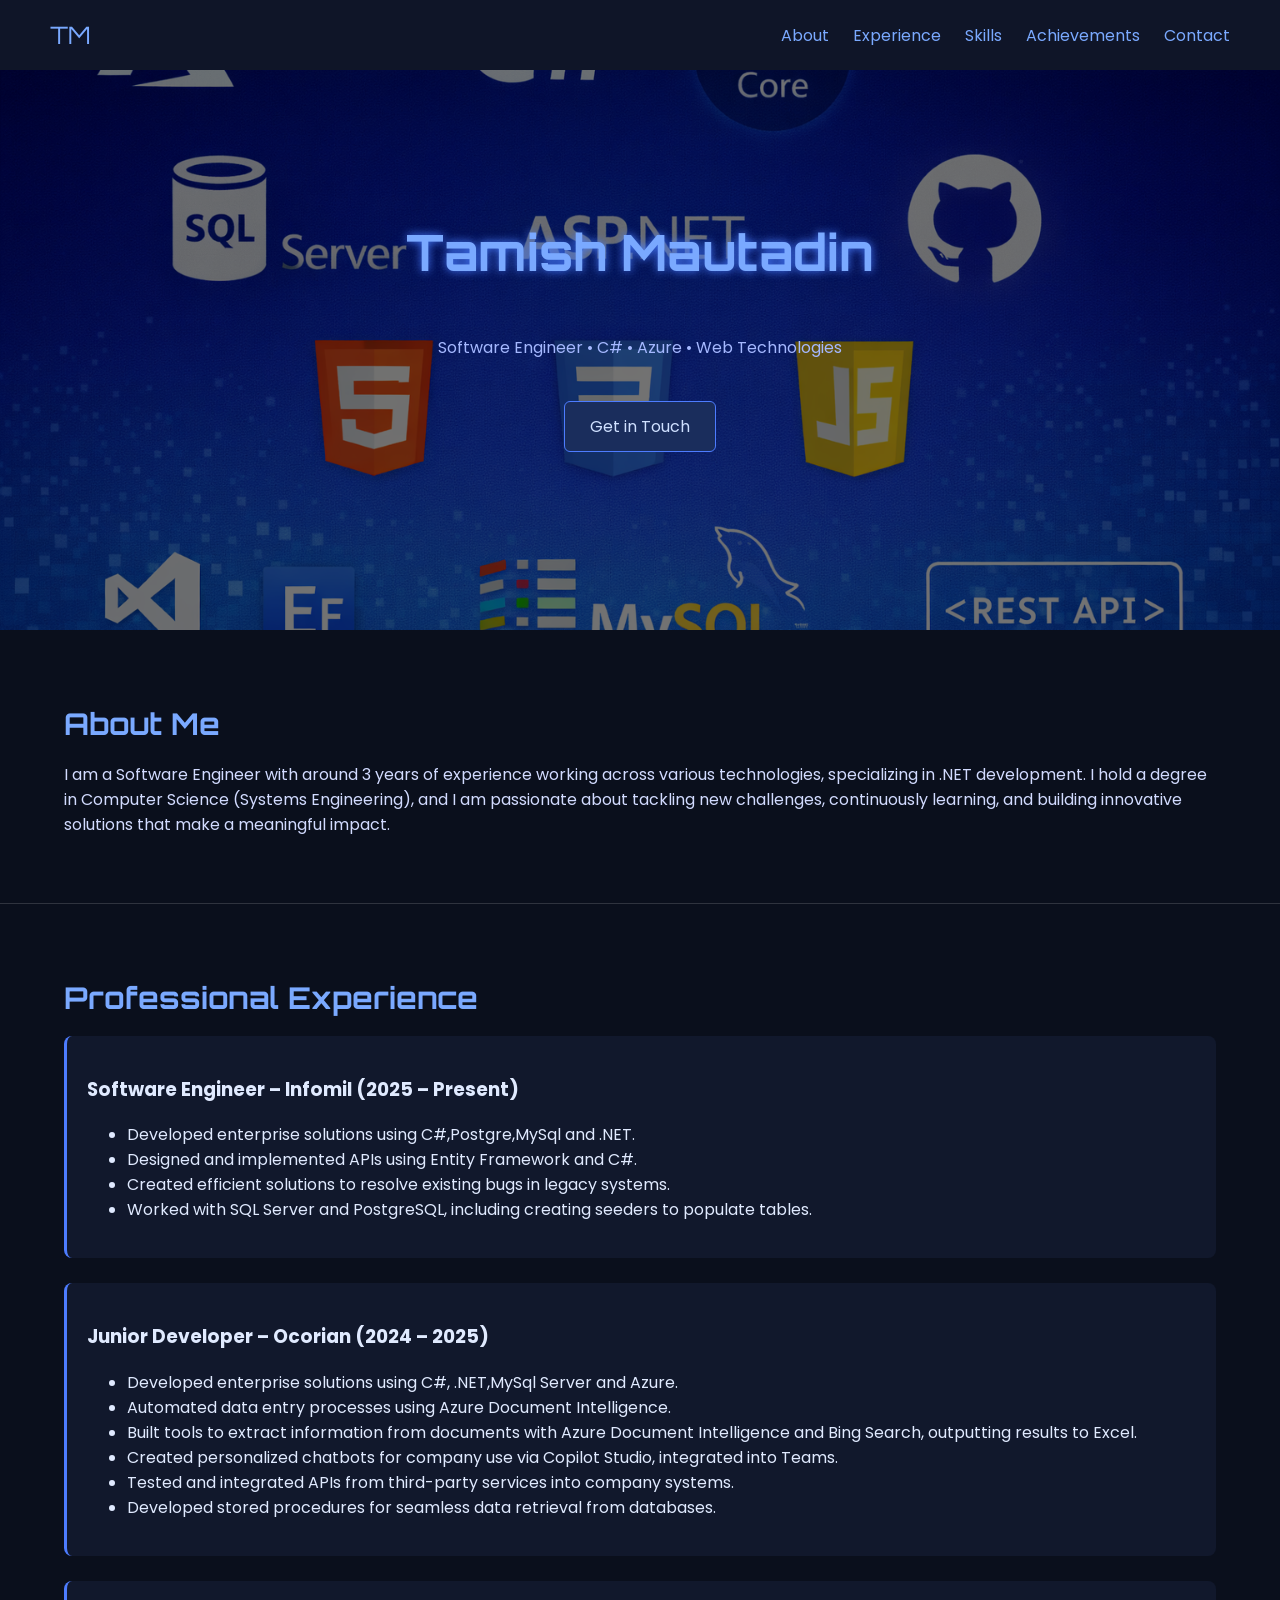
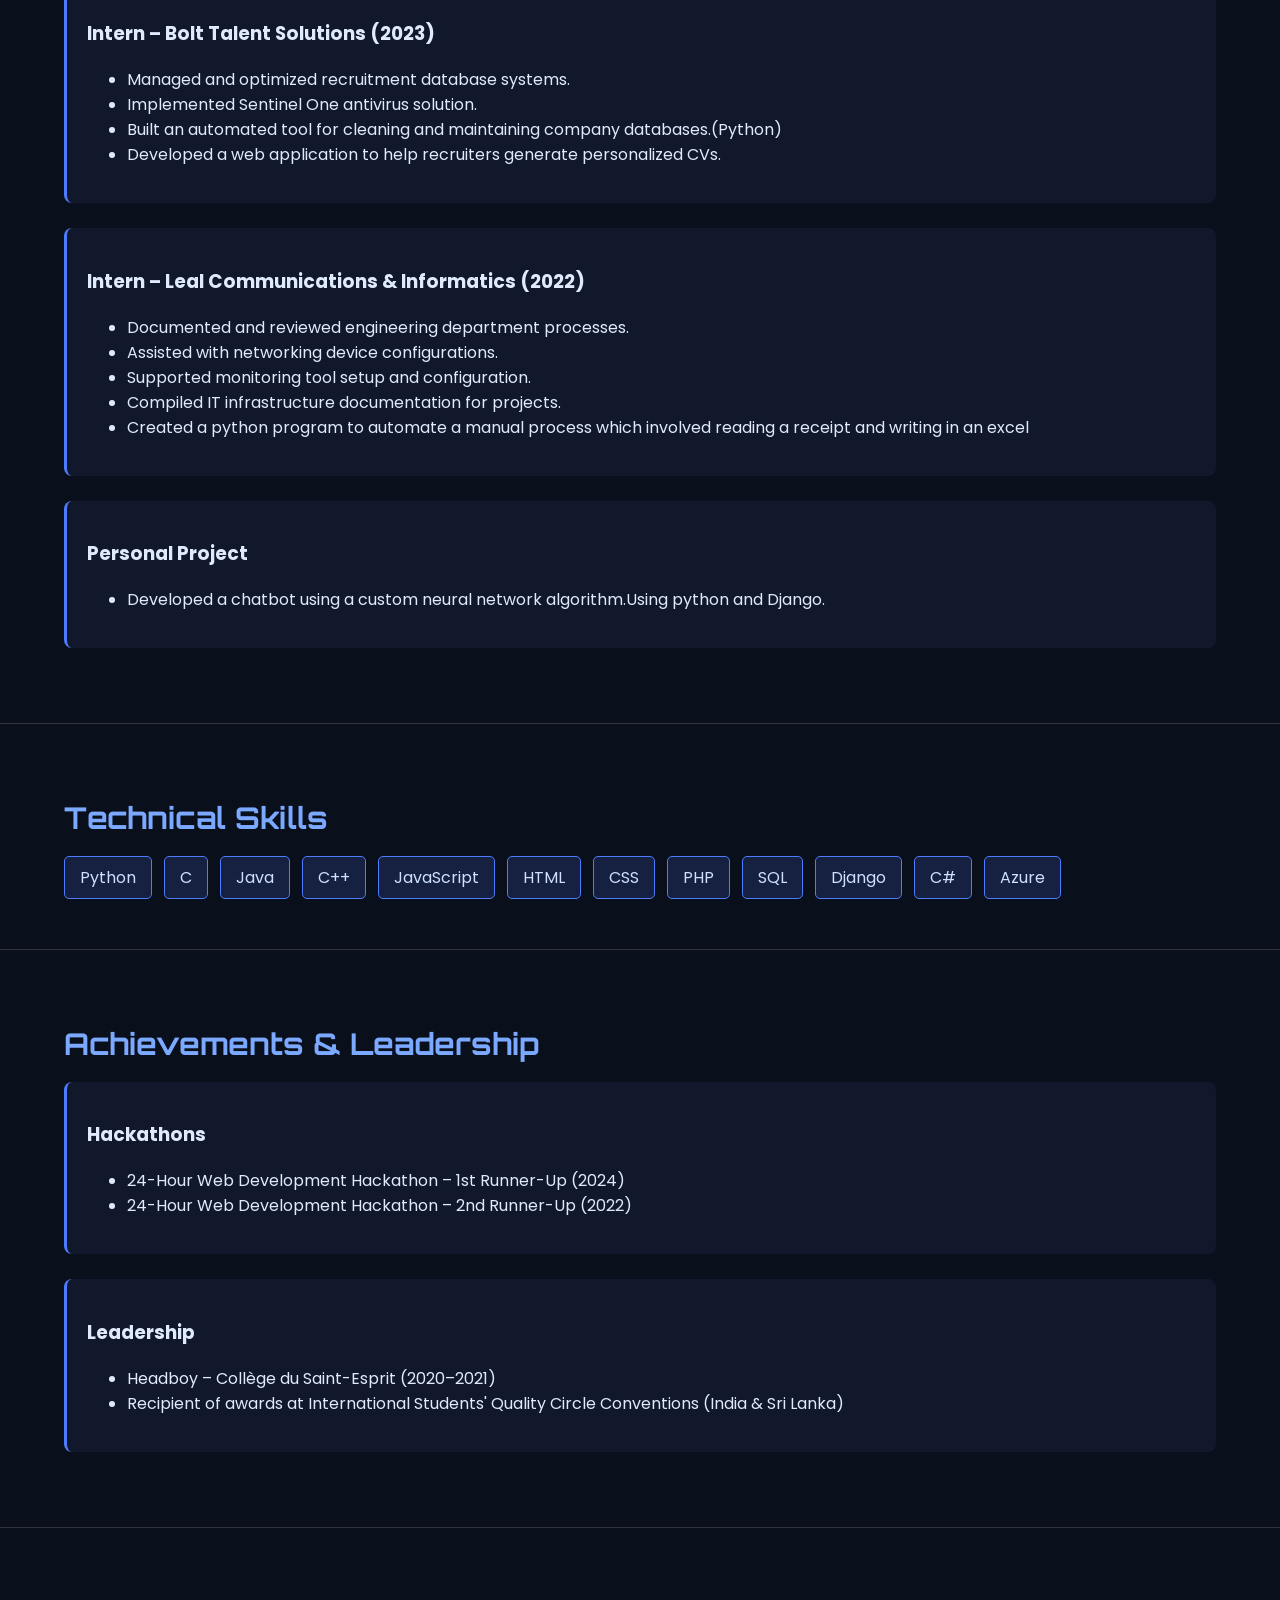
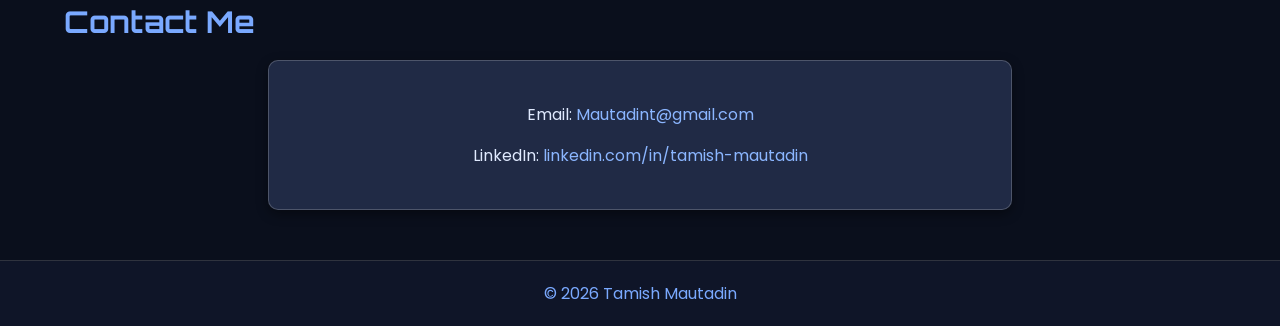
==== docs/index.html @ 5072211f "renamed" ====
<!DOCTYPE html>
<html lang="en">
<head>
    <meta charset="UTF-8" />
    <meta name="viewport" content="width=device-width, initial-scale=1.0" />
    <title>Tamish Mautadin | Portfolio</title>
    <link rel="stylesheet" href="../Css/main.css" />
    <script defer src="../JavaScript/main.js"></script>
</head>
<body>

    <!-- HEADER -->
    <header class="header">
        <div class="logo">TM</div>
        <nav>
            <a href="#about">About</a>
            <a href="#experience">Experience</a>
            <a href="#skills">Skills</a>
            <a href="#achievements">Achievements</a>
            <a href="#contact">Contact</a>
        </nav>
    </header>

    <!-- HERO SECTION -->
    <section class="hero">
        <h1 class="glitch-text">Tamish Mautadin</h1>
        <p class="subtitle">Software Engineer • C# • Azure • Web Technologies</p>
        <a href="#contact" class="btn">Get in Touch</a>
    </section>

    <!-- ABOUT -->
    <section id="about" class="section">
        <h2 class="section-title">About Me</h2>
        <p class="section-text">
            I am a Software Engineer with around 3 years of experience working across various technologies,
            specializing in .NET development. I hold a degree in Computer Science (Systems Engineering),
            and I am passionate about tackling new challenges, continuously learning, and building innovative
            solutions that make a meaningful impact.
        </p>
    </section>

    <!-- EXPERIENCE -->
    <section id="experience" class="section">
        <h2 class="section-title">Professional Experience</h2>

        <div class="card">
            <h3>Software Engineer – Infomil (2025 – Present)</h3>
            <ul>
                <li>Developed enterprise solutions using C#,Postgre,MySql and .NET.</li>
                <li>Designed and implemented APIs using Entity Framework and C#.</li>
                <li>Created efficient solutions to resolve existing bugs in legacy systems.</li>
                <li>Worked with SQL Server and PostgreSQL, including creating seeders to populate tables.</li>
            </ul>
        </div>

        <div class="card">
            <h3>Junior Developer – Ocorian (2024 – 2025)</h3>
            <ul>
                <li>Developed enterprise solutions using C#, .NET,MySql Server and Azure.</li>
                <li>Automated data entry processes using Azure Document Intelligence.</li>
                <li>Built tools to extract information from documents with Azure Document Intelligence and Bing Search, outputting results to Excel.</li>
                <li>Created personalized chatbots for company use via Copilot Studio, integrated into Teams.</li>
                <li>Tested and integrated APIs from third-party services into company systems.</li>
                <li>Developed stored procedures for seamless data retrieval from databases.</li>
            </ul>
        </div>

        <div class="card">
            <h3>Intern – Bolt Talent Solutions (2023)</h3>
            <ul>
                <li>Managed and optimized recruitment database systems.</li>
                <li>Implemented Sentinel One antivirus solution.</li>
                <li>Built an automated tool for cleaning and maintaining company databases.(Python)</li>
                <li>Developed a web application to help recruiters generate personalized CVs.</li>
            </ul>
        </div>

        <div class="card">
            <h3>Intern – Leal Communications & Informatics (2022)</h3>
            <ul>
                <li>Documented and reviewed engineering department processes.</li>
                <li>Assisted with networking device configurations.</li>
                <li>Supported monitoring tool setup and configuration.</li>
                <li>Compiled IT infrastructure documentation for projects.</li>
                <li>Created a python program to automate a manual process which involved reading a receipt and writing in an excel</li>


            </ul>
        </div>
        
        <div class="card">
            <h3>Personal Project</h3>
            <ul>
                <li>Developed a chatbot using a custom neural network algorithm.Using python and Django.</li>
            </ul>
        </div>
    </section>

    <!-- SKILLS -->
    <section id="skills" class="section">
        <h2 class="section-title">Technical Skills</h2>
        <div class="skills-container">
            <span>Python</span>
            <span>C</span>
            <span>Java</span>
            <span>C++</span>
            <span>JavaScript</span>
            <span>HTML</span>
            <span>CSS</span>
            <span>PHP</span>
            <span>SQL</span>
            <span>Django</span>
            <span>C#</span>
            <span>Azure</span>
        </div>
    </section>

    <!-- ACHIEVEMENTS -->
    <section id="achievements" class="section">
        <h2 class="section-title">Achievements & Leadership</h2>

        <div class="card">
            <h3>Hackathons</h3>
            <ul>
                <li>24-Hour Web Development Hackathon – 1st Runner-Up (2024)</li>
                <li>24-Hour Web Development Hackathon – 2nd Runner-Up (2022)</li>
            </ul>
        </div>

        <div class="card">
            <h3>Leadership</h3>
            <ul>
                <li>Headboy – Collège du Saint-Esprit (2020–2021)</li>
                <li>Recipient of awards at International Students' Quality Circle Conventions (India & Sri Lanka)</li>
            </ul>
        </div>
    </section>


    <section id="contact" class="section contact-box">
        <h2 class="section-title">Contact Me</h2>

        <div class="contact-card">
            <p>Email: <a href="mailto:Mautadint@gmail.com">Mautadint@gmail.com</a></p>
            <p>LinkedIn: <a target="_blank" href="https://www.linkedin.com/in/tamish-mautadin">linkedin.com/in/tamish-mautadin</a></p>
        </div>
    </section>

    <footer class="footer">
        © 2026 Tamish Mautadin
    </footer>

</body>
</html>
---- Css/main.css ----
@import url('https://fonts.googleapis.com/css2?family=Orbitron:wght@400;700&family=Poppins:wght@300;400;600&display=swap');

body {
    margin: 0;
    background: #0a0f1c;
    color: #e0eaff;
    font-family: 'Poppins', sans-serif;
}

/* HEADER */
.header {
    display: flex;
    justify-content: space-between;
    align-items: center;
    padding: 20px 50px;
    background: #0f1528;
    position: fixed;
    width: 100%;
    top: 0;
    z-index: 100;
    box-sizing: border-box;
}

.header a {
    margin-left: 20px;
    color: #7aa9ff;
    text-decoration: none;
    transition: 0.3s;
}

.header a:hover {
    color: #ffffff;
}

.logo {
    font-size: 24px;
    font-family: 'Orbitron', sans-serif;
    color: #7aa9ff;
}


.hero {
    height: 70vh;
    display: flex;
    flex-direction: column;
    justify-content: center;
    align-items: center;
    text-align: center;

   
    background-image: url("/Image/background.png");  
    background-size: cover;
    background-position: center;
    background-repeat: no-repeat;

    position: relative;
    z-index: 1;
}

/* 🔥 Dark overlay to keep text readable */
.hero::before {
    content: "";
    position: absolute;
    top: 0;
    left: 0;
    width: 100%;
    height: 100%;
    background: rgba(0, 0, 0, 0.55); /* adjustable */
    z-index: -1;
}

/* HERO TEXT */
.glitch-text {
    font-size: 50px;
    font-family: 'Orbitron', sans-serif;
    color: #7aa9ff;
    text-shadow: 0 0 10px #477bff;
}

.subtitle {
    margin-top: 10px;
    color: #a5b8ff;
    transition: 0.3s ease;
}

.subtitle:hover {
    transform: scale(1.08);
    text-shadow: 0 0 12px #7aa9ff;
    color: white;
}

.btn {
    margin-top: 25px;
    padding: 12px 25px;
    background: #1a2d5c;
    border: 1px solid #4d7cff;
    color: #cfe0ff;
    text-decoration: none;
    border-radius: 6px;
    transition: 0.3s;
}

.btn:hover {
    background: #2b3f70;
}

/* SECTIONS */
.section {
    padding: 50px 5% 50px;
    border-bottom: 1px solid rgba(255,255,255,0.15);
    margin-bottom: 0px;
}

.section-title {
    font-size: 30px;
    margin-bottom: 20px;
    color: #7aa9ff;
    font-family: 'Orbitron';
}

.section-text {
    color: #d2dbff;
}

/* CARDS */
.card {
    background: #11182c;
    padding: 20px;
    border-left: 3px solid #4d7cff;
    margin-bottom: 25px;
    border-radius: 8px;
}

/* SKILLS */
.skills-container {
    display: flex;
    flex-wrap: wrap;
    gap: 12px;
}

.skills-container span {
    background: #162040;
    padding: 8px 15px;
    border-radius: 5px;
    border: 1px solid #4d7cff;
    color: #cfe0ff;
}

/* CONTACT CARD */
.contact-card {
    background: #202a45;
    padding: 25px;
    border-radius: 10px;
    width: 60%;
    margin: auto;
    border: 1px solid rgba(255,255,255,0.2);
    text-align: center;
    box-shadow: 0 4px 12px rgba(0,0,0,0.4);
}

.contact-card a {
    color: #8bb6ff;
    text-decoration: none;
}

.contact-card a:hover {
    color: white;
}

/* FOOTER */
.footer {
    text-align: center;
    padding: 20px;
    background: #0f1528;
    color: #7aa9ff;
}

/* Fade-in Animation */
.hidden {
    opacity: 0;
    transform: translateY(40px);
    transition: all 0.7s ease-out;
}

.show {
    opacity: 1;
    transform: translateY(0);
}
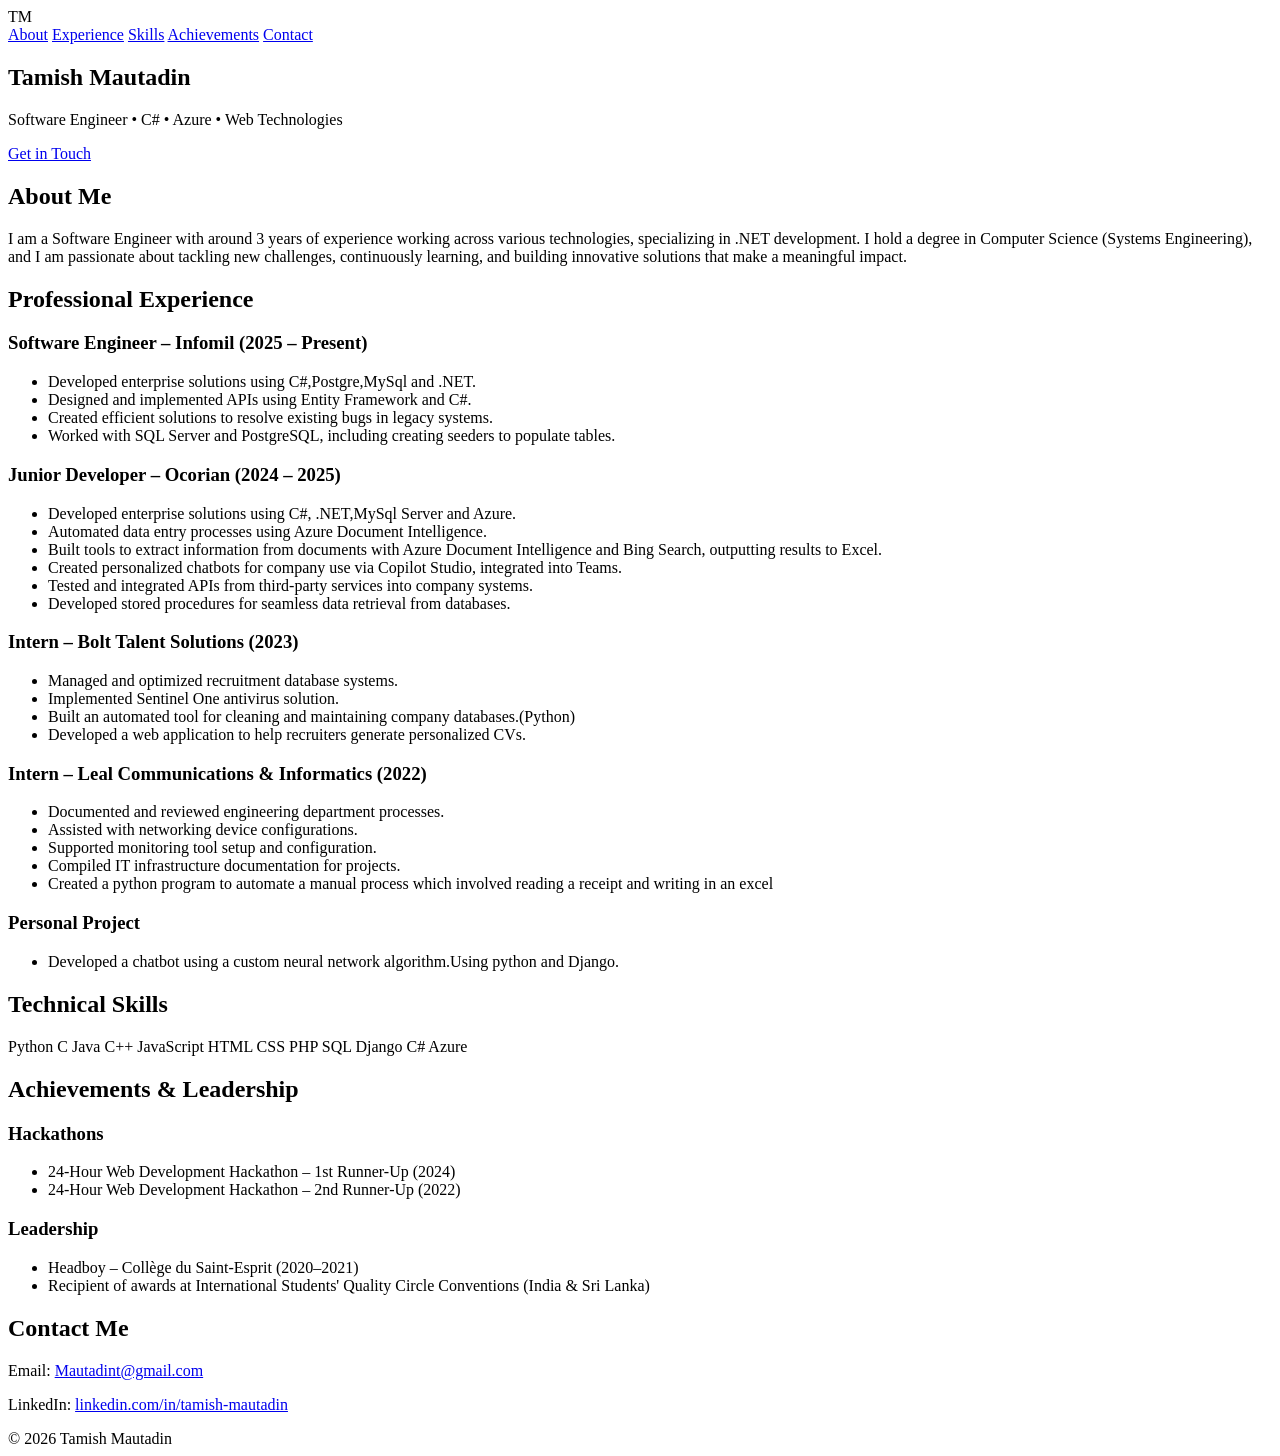
==== commit 7c8fa6b7: "renaming again" ====
--- a/docs/index.html
+++ b/docs/index.html
@@ -4,8 +4,8 @@
     <meta charset="UTF-8" />
     <meta name="viewport" content="width=device-width, initial-scale=1.0" />
     <title>Tamish Mautadin | Portfolio</title>
-    <link rel="stylesheet" href="../Css/main.css" />
-    <script defer src="../JavaScript/main.js"></script>
+    <link rel="stylesheet" href="/css/main.css" />
+    <script defer src="/javascript/main.js"></script>
 </head>
 <body>
 
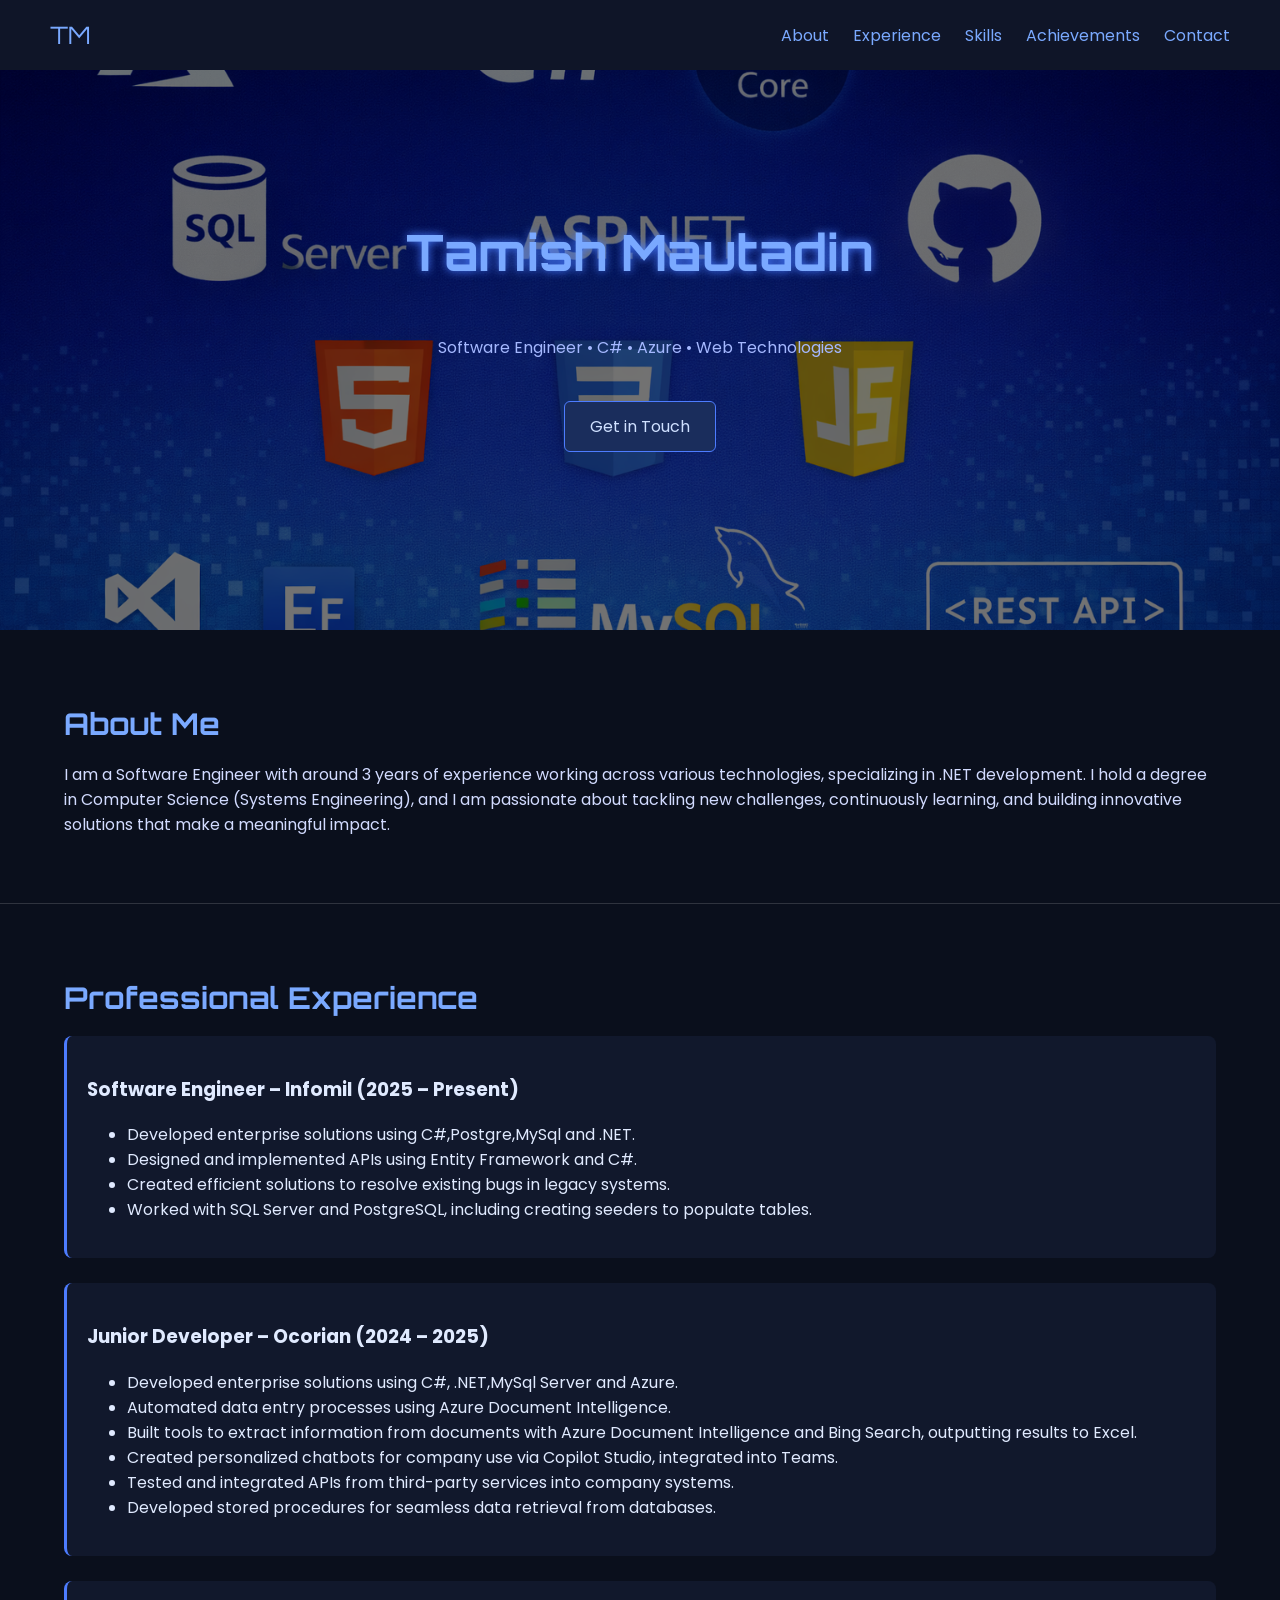
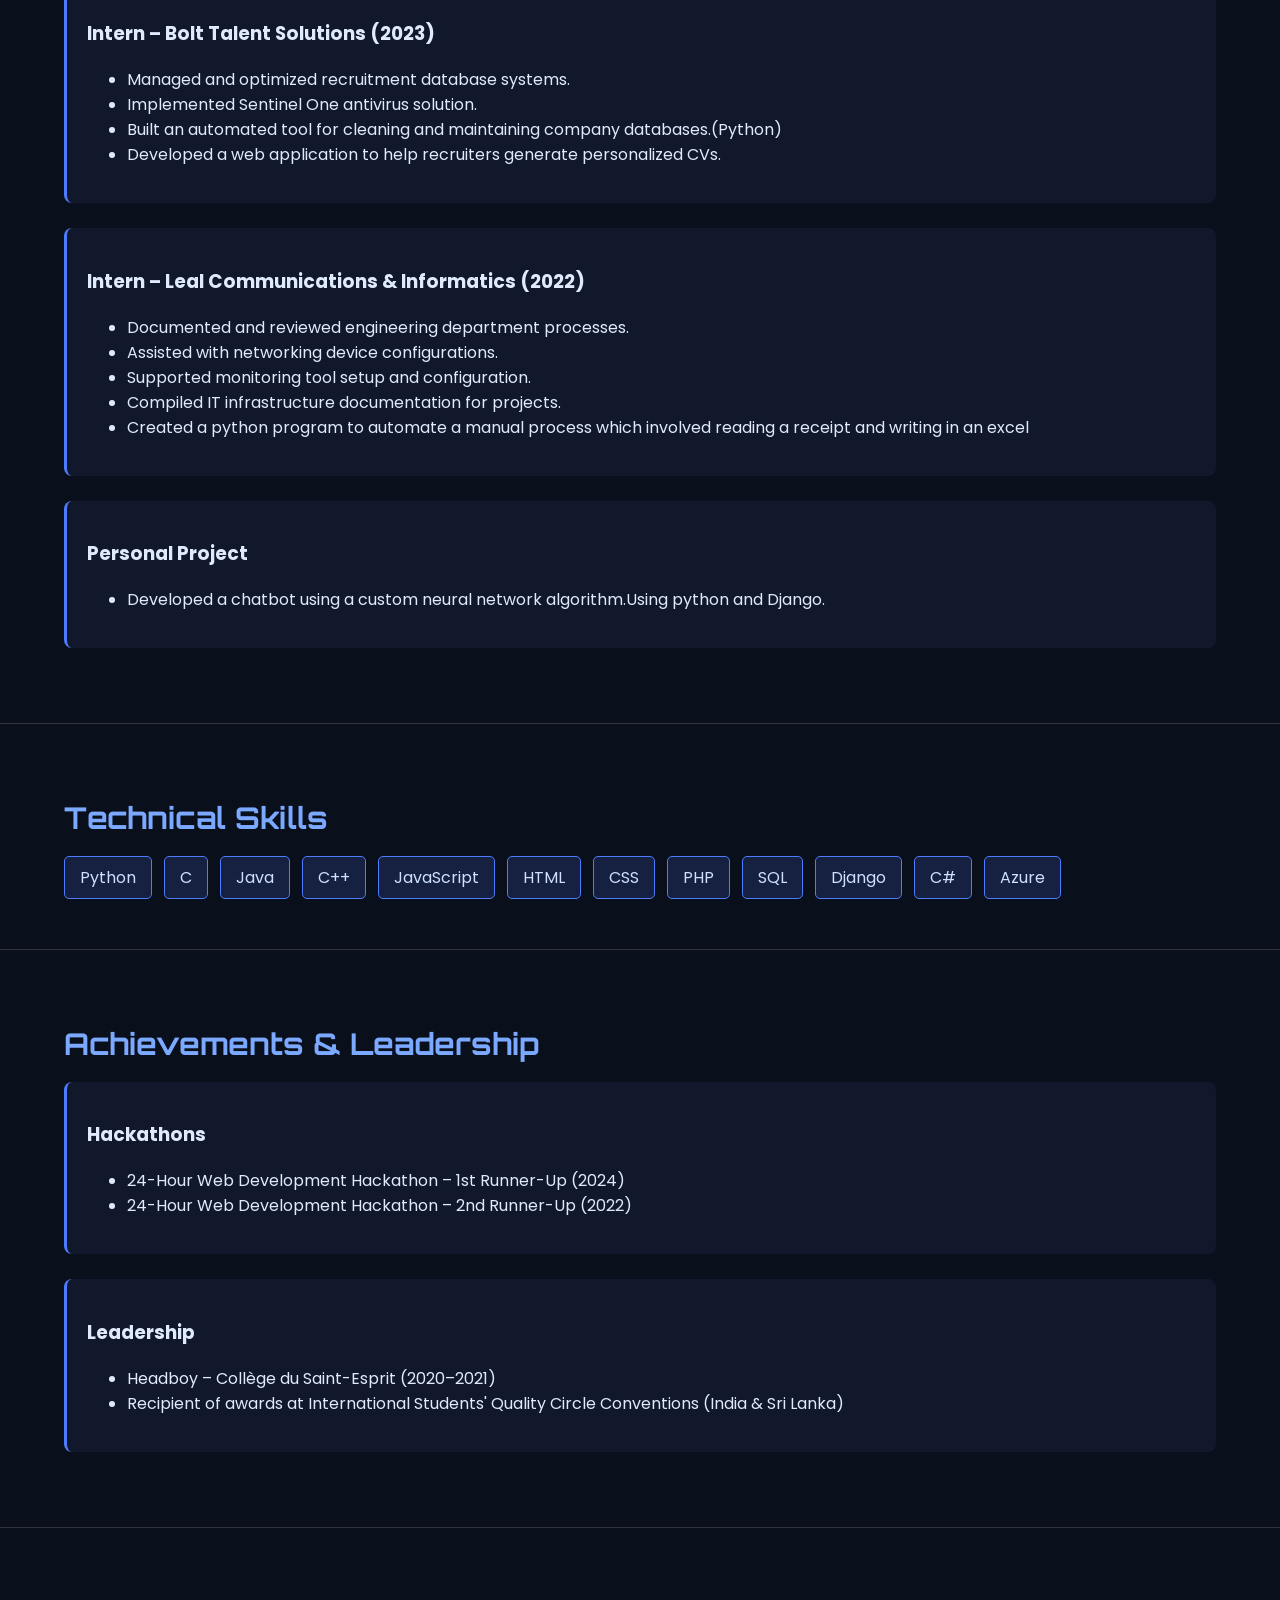
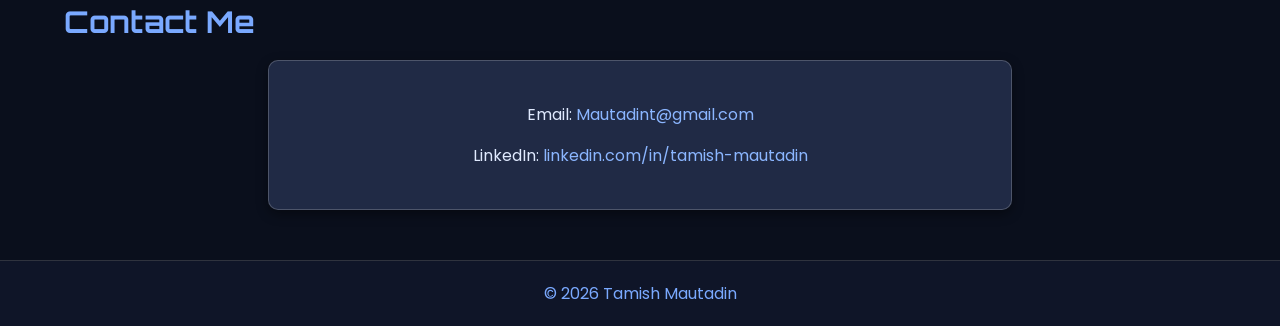
==== commit 80dc0709: "RENAME" ====
--- a/docs/index.html
+++ b/docs/index.html
@@ -4,8 +4,8 @@
     <meta charset="UTF-8" />
     <meta name="viewport" content="width=device-width, initial-scale=1.0" />
     <title>Tamish Mautadin | Portfolio</title>
-    <link rel="stylesheet" href="/css/main.css" />
-    <script defer src="/javascript/main.js"></script>
+    <link rel="stylesheet" href="/Css/main.css" />
+    <script defer src="/js/main.js"></script>
 </head>
 <body>
 
--- a/Css/main.css
+++ b/Css/main.css
@@ -0,0 +1,188 @@
+@import url('https://fonts.googleapis.com/css2?family=Orbitron:wght@400;700&family=Poppins:wght@300;400;600&display=swap');
+
+body {
+    margin: 0;
+    background: #0a0f1c;
+    color: #e0eaff;
+    font-family: 'Poppins', sans-serif;
+}
+
+/* HEADER */
+.header {
+    display: flex;
+    justify-content: space-between;
+    align-items: center;
+    padding: 20px 50px;
+    background: #0f1528;
+    position: fixed;
+    width: 100%;
+    top: 0;
+    z-index: 100;
+    box-sizing: border-box;
+}
+
+.header a {
+    margin-left: 20px;
+    color: #7aa9ff;
+    text-decoration: none;
+    transition: 0.3s;
+}
+
+.header a:hover {
+    color: #ffffff;
+}
+
+.logo {
+    font-size: 24px;
+    font-family: 'Orbitron', sans-serif;
+    color: #7aa9ff;
+}
+
+
+.hero {
+    height: 70vh;
+    display: flex;
+    flex-direction: column;
+    justify-content: center;
+    align-items: center;
+    text-align: center;
+
+   
+    background-image: url("/Image/background.png");  
+    background-size: cover;
+    background-position: center;
+    background-repeat: no-repeat;
+
+    position: relative;
+    z-index: 1;
+}
+
+/* 🔥 Dark overlay to keep text readable */
+.hero::before {
+    content: "";
+    position: absolute;
+    top: 0;
+    left: 0;
+    width: 100%;
+    height: 100%;
+    background: rgba(0, 0, 0, 0.55); /* adjustable */
+    z-index: -1;
+}
+
+/* HERO TEXT */
+.glitch-text {
+    font-size: 50px;
+    font-family: 'Orbitron', sans-serif;
+    color: #7aa9ff;
+    text-shadow: 0 0 10px #477bff;
+}
+
+.subtitle {
+    margin-top: 10px;
+    color: #a5b8ff;
+    transition: 0.3s ease;
+}
+
+.subtitle:hover {
+    transform: scale(1.08);
+    text-shadow: 0 0 12px #7aa9ff;
+    color: white;
+}
+
+.btn {
+    margin-top: 25px;
+    padding: 12px 25px;
+    background: #1a2d5c;
+    border: 1px solid #4d7cff;
+    color: #cfe0ff;
+    text-decoration: none;
+    border-radius: 6px;
+    transition: 0.3s;
+}
+
+.btn:hover {
+    background: #2b3f70;
+}
+
+/* SECTIONS */
+.section {
+    padding: 50px 5% 50px;
+    border-bottom: 1px solid rgba(255,255,255,0.15);
+    margin-bottom: 0px;
+}
+
+.section-title {
+    font-size: 30px;
+    margin-bottom: 20px;
+    color: #7aa9ff;
+    font-family: 'Orbitron';
+}
+
+.section-text {
+    color: #d2dbff;
+}
+
+/* CARDS */
+.card {
+    background: #11182c;
+    padding: 20px;
+    border-left: 3px solid #4d7cff;
+    margin-bottom: 25px;
+    border-radius: 8px;
+}
+
+/* SKILLS */
+.skills-container {
+    display: flex;
+    flex-wrap: wrap;
+    gap: 12px;
+}
+
+.skills-container span {
+    background: #162040;
+    padding: 8px 15px;
+    border-radius: 5px;
+    border: 1px solid #4d7cff;
+    color: #cfe0ff;
+}
+
+/* CONTACT CARD */
+.contact-card {
+    background: #202a45;
+    padding: 25px;
+    border-radius: 10px;
+    width: 60%;
+    margin: auto;
+    border: 1px solid rgba(255,255,255,0.2);
+    text-align: center;
+    box-shadow: 0 4px 12px rgba(0,0,0,0.4);
+}
+
+.contact-card a {
+    color: #8bb6ff;
+    text-decoration: none;
+}
+
+.contact-card a:hover {
+    color: white;
+}
+
+/* FOOTER */
+.footer {
+    text-align: center;
+    padding: 20px;
+    background: #0f1528;
+    color: #7aa9ff;
+}
+
+/* Fade-in Animation */
+.hidden {
+    opacity: 0;
+    transform: translateY(40px);
+    transition: all 0.7s ease-out;
+}
+
+.show {
+    opacity: 1;
+    transform: translateY(0);
+}
